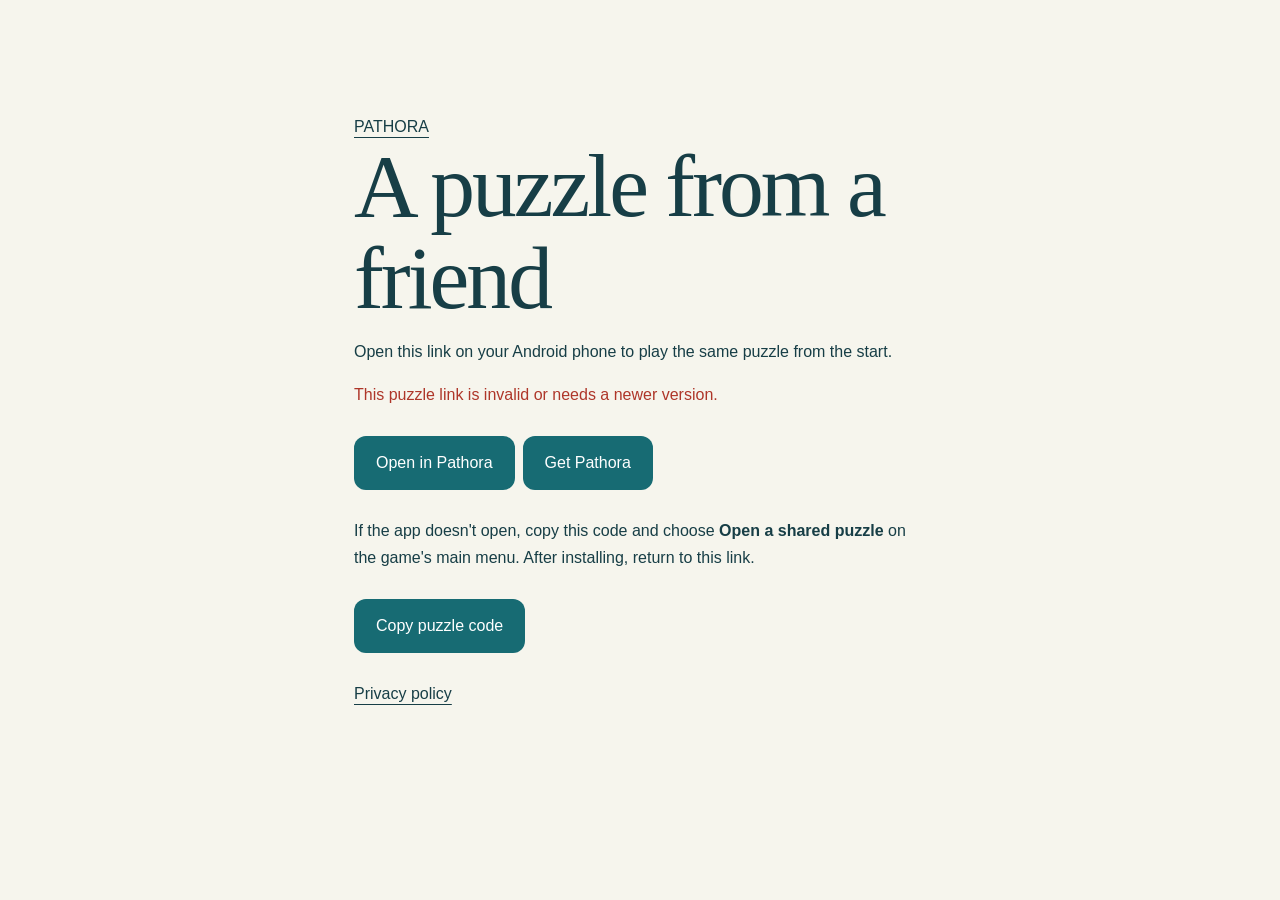
==== challenge/index.html @ 5b2802a4 "Add shared puzzle invitation landing page" ====
<!doctype html>
<html lang="en"><head><meta charset="utf-8"><meta name="viewport" content="width=device-width,initial-scale=1"><meta name="robots" content="noindex"><title>Play a shared puzzle · Pathora</title><link rel="stylesheet" href="/style.css"><style>main{max-width:620px;margin:10vh auto;padding:24px}textarea{box-sizing:border-box;width:100%;height:150px;border:1px solid #557779;border-radius:12px;padding:14px;word-break:break-all}button,.play{display:inline-block;margin:12px 8px 12px 0;padding:14px 22px;border:0;border-radius:12px;background:#176b73;color:white;font:inherit;text-decoration:none}#error{color:#ae3629}</style></head>
<body><main><a href="/">PATHORA</a><h1>A puzzle from a friend</h1><p id="details">Open this link on your Android phone to play the same puzzle from the start.</p><p id="error"></p><a id="open" class="play" href="#">Open in Pathora</a><a class="play" href="https://play.google.com/store/apps/details?id=com.afsanora.pathora">Get Pathora</a><p>If the app doesn't open, copy this code and choose <strong>Open a shared puzzle</strong> on the game's main menu. After installing, return to this link.</p><textarea id="code" readonly aria-label="Puzzle code"></textarea><button id="copy">Copy puzzle code</button><p id="status" role="status"></p><p><a href="/privacy/">Privacy policy</a></p></main>
<script>
(()=>{'use strict';const code=new URLSearchParams(location.search).get('p')||'';const out=document.getElementById('code');
try{if(!code||code.length>2048||!/^[A-Za-z0-9_-]+$/.test(code))throw Error();const p=JSON.parse(atob(code.replace(/-/g,'+').replace(/_/g,'/')));if(p.version!==1||p.generator!==1||p.mask!==1||!Number.isInteger(p.width)||p.width<10||p.width>100||!Number.isInteger(p.height)||p.height<10||p.height>100||!Number.isInteger(p.difficulty)||p.difficulty<0||p.difficulty>3)throw Error();
out.value=code;document.getElementById('details').textContent=p.shape+' · '+p.width+' × '+p.height+' · '+['Easy','Medium','Hard','Extreme'][p.difficulty]+'. The timer waits until you press Start.';
document.getElementById('open').href='intent://pathora.afsanora.com/challenge/?p='+encodeURIComponent(code)+'#Intent;scheme=https;package=com.afsanora.pathora;end';
document.getElementById('copy').onclick=async()=>{try{await navigator.clipboard.writeText(code);document.getElementById('status').textContent='Copied.';}catch{out.select();document.getElementById('status').textContent='Select and copy the code above.';}};
}catch{document.getElementById('error').textContent='This puzzle link is invalid or needs a newer version.';document.getElementById('open').hidden=true;document.getElementById('copy').hidden=true;out.hidden=true;}})();
</script></body></html>
---- style.css ----
@charset "UTF-8";
:root{--paper:#f6f5ed;--ink:#173e46;--muted:#536b6d;--gold:#e5ae3b;--line:#d7ddd5;--white:#fffef8}*{box-sizing:border-box}html{scroll-behavior:smooth;scroll-padding-top:30px}body{margin:0;background:var(--paper);color:var(--ink);font-family:Arial,Helvetica,sans-serif;font-size:16px;line-height:1.65}a{color:inherit;text-underline-offset:5px}a:focus-visible,summary:focus-visible{outline:3px solid #ba7612;outline-offset:6px}img{max-width:100%;display:block;height:auto}.wrap{max-width:1200px;width:calc(100% - 96px);margin-inline:auto}.header{display:flex;align-items:center;justify-content:space-between;padding-block:29px;border-bottom:1px solid var(--line);gap:24px}.brand{display:flex;gap:12px;align-items:center;text-decoration:none;font-size:26px;font-weight:700;letter-spacing:-1px;line-height:1.15}.brand img{border-radius:11px}.byline{display:block;font-size:9px;font-weight:400;letter-spacing:2px;margin-top:5px}.header nav{display:flex;align-items:center;gap:32px;font-size:13px}.header nav a{text-decoration:none}.header nav a:hover{text-decoration:underline}.nav-button{border:1px solid var(--ink);padding:10px 18px;border-radius:4px}.hero{display:grid;grid-template-columns:1.1fr 1fr;align-items:center;gap:40px;min-height:740px;padding-block:52px}.eyebrow{font-size:11px;font-weight:700;letter-spacing:2px;margin:0 0 26px;display:flex;align-items:center;gap:12px}.small-line{width:26px;height:2px;background:var(--gold)}h1,h2{font-family:Georgia,'Times New Roman',serif;font-weight:400;line-height:1.02;letter-spacing:-3px;margin:0}h1{font-size:clamp(60px,7vw,98px)}h1 em,h2 em{font-weight:400;color:#497b73}h2{font-size:clamp(40px,4.4vw,61px);letter-spacing:-2px}h3{font-size:21px;line-height:1.3;margin:0 0 12px;letter-spacing:-.4px}.lead{font-size:18px;line-height:1.75;margin:30px 0;color:var(--muted)}.actions{display:flex;align-items:center;gap:25px;flex-wrap:wrap}.button{display:inline-flex;align-items:center;justify-content:space-between;gap:28px;background:var(--ink);color:var(--white);text-decoration:none;padding:16px 23px;border-radius:5px;font-size:14px;font-weight:700;transition:background .2s}.button:hover{background:#296069}.text-link{font-size:13px;text-decoration:none}.quiet{font-size:12px;color:var(--muted);margin-top:27px}.hero-art{position:relative;min-height:620px;display:flex;align-items:center;justify-content:center}.hero-art:before{content:"";position:absolute;inset:62px -12px 28px 10px;border-radius:50% 50% 45% 45%;background:#e7ebe0}.route{position:absolute;width:110%;height:100%;inset:0 -5%;fill:none;stroke:var(--gold);stroke-width:3;stroke-linejoin:round;stroke-linecap:round}.phone{position:relative;width:280px;border:7px solid var(--ink);border-radius:30px;overflow:hidden;box-shadow:12px 22px 0 #173e4610;transform:rotate(5deg)}.phone img{width:100%}.art-note{position:absolute;z-index:2;right:0;top:0;font-family:Georgia,serif;font-size:19px;line-height:1.3;font-style:italic;transform:rotate(5deg)}.art-caption{position:absolute;bottom:0;font-size:9px;letter-spacing:2px;display:flex;align-items:center;gap:9px}.dot{height:6px;width:6px;border-radius:50%;background:#578277}.feature-strip{border-block:1px solid var(--line)}.strip-inner{display:flex;justify-content:space-between;align-items:center;padding-block:22px;font-size:13px}.strip-inner i{color:#ba8726;font-style:normal}.section{padding-block:110px}.how{display:grid;grid-template-columns:1fr 1.2fr;gap:80px}.section-title>p:last-child{color:var(--muted);margin-top:25px}.steps article{display:flex;gap:23px;padding:26px 0;border-bottom:1px solid var(--line)}.steps article:first-child{padding-top:0}.step-number{font-size:11px;color:#7b8881;line-height:2.7}.steps p{font-size:15px;color:var(--muted);margin:0;max-width:390px}.step-arrow{font-size:31px;margin-left:auto;color:#8caa9b}.explore{background:var(--ink);color:var(--paper)}.explore .eyebrow{color:#dbb660}.explore-heading{display:flex;justify-content:space-between;align-items:end;margin-bottom:60px;gap:30px}.explore-heading>p{color:#b8cbc7;font-size:15px}.modes{display:grid;grid-template-columns:repeat(3,1fr);gap:50px}.screen{padding:24px 34px 0;background:#30565b;overflow:hidden;border-radius:110px 110px 4px 4px;max-height:370px}.screen img{border-radius:14px 14px 0 0}.mode-title{display:flex;justify-content:space-between;align-items:center;margin-top:29px}.mode-title span{font-size:11px;color:#c8b17d}.mode-title h3{margin:0}.modes p{color:#c4d3cb;font-size:14px;line-height:1.7}.mode-detail{display:block;padding-top:17px;margin-top:22px;border-top:1px solid #48666a;font-size:11px;color:#e3c884}.comfort{display:grid;grid-template-columns:1fr 1fr;gap:0 80px}.comfort>.eyebrow{grid-column:1/-1}.comfort-list p{padding-bottom:20px;margin:0 0 20px;border-bottom:1px solid var(--line);font-size:15px;color:var(--muted)}.comfort-list strong{color:var(--ink);display:block;margin-bottom:7px}.availability{background:#e6eadd;border-radius:8px;padding:58px 65px;display:flex;justify-content:space-between;gap:70px;align-items:center}.availability h2{font-size:58px}.availability p{font-size:14px;color:var(--muted);margin:25px 0}.availability-aside{max-width:220px;text-align:center;flex-shrink:0}.availability-aside img{border-radius:35px;margin:auto auto 22px}.availability-aside span{font-size:10px;letter-spacing:2px}.availability-aside p{font-size:12px;margin-top:12px}.faq{max-width:840px}.faq h2{margin-bottom:42px}.faq details{border-top:1px solid var(--line);padding:22px 0}.faq details:last-child{border-bottom:1px solid var(--line)}summary{cursor:pointer;font-weight:600;font-size:16px;padding-right:15px}details p{font-size:15px;color:var(--muted);max-width:670px;margin-bottom:0}.footer{border-top:1px solid var(--line);padding-block:36px}.footer>.wrap{display:flex;align-items:center;justify-content:space-between;gap:25px}.footer .brand{font-size:22px}.footer p{font-size:12px;color:var(--muted)}.footer>.wrap>div{display:flex;gap:24px;align-items:center;font-size:11px}.footer a{text-decoration:none}.footer a:hover{text-decoration:underline}.footer span{color:var(--muted)}.skip{position:absolute;top:-100px;left:20px;padding:12px;background:var(--ink);color:white;z-index:10}.skip:focus{top:10px}.policy{max-width:850px;padding-block:75px 100px}.policy h1{font-size:64px;margin-bottom:20px}.policy .intro{font-size:18px;color:var(--muted)}.policy h2{font-family:Arial,Helvetica,sans-serif;font-size:24px;font-weight:600;line-height:1.3;letter-spacing:-.5px;margin:42px 0 15px}.policy p,.policy li{font-size:16px;color:#425d62}.policy ul{padding-left:22px}.policy .summary{border-left:3px solid var(--gold);padding:8px 23px;margin:32px 0;background:#e9ede3}.policy .summary p{margin:9px 0}.policy .meta{font-size:12px;letter-spacing:.5px}.policy code{font-size:14px;overflow-wrap:anywhere}a[href^="mailto:"]{overflow-wrap:anywhere}
@media(min-width:1500px){.hero{min-height:800px}}@media(max-width:1000px){.wrap{width:calc(100% - 56px)}.hero{gap:15px}.hero-art{min-height:560px}.phone{width:240px}.art-note{right:0;font-size:16px}.how{gap:45px}.modes{gap:28px}.screen{padding:20px 20px 0;max-height:325px}.availability{padding:48px 40px}.footer>.wrap{flex-wrap:wrap}.comfort{gap:0 40px}}@media(max-width:700px){.wrap{width:calc(100% - 40px)}.header{padding-block:20px;gap:20px;align-items:start}.header nav{gap:16px;font-size:12px;flex-wrap:wrap;justify-content:flex-end;max-width:230px}.header nav>a:first-child{display:none}.nav-button{padding:6px 10px}.brand{font-size:23px}.brand img{width:36px;height:36px}.byline{font-size:7px}.hero{grid-template-columns:1fr;padding-top:46px;gap:20px}.hero h1{font-size:72px}.lead{font-size:16px;margin:24px 0}.eyebrow{font-size:9px;letter-spacing:1.7px;margin-bottom:23px}.hero-art{min-height:570px;width:min(100%,440px);margin:auto}.hero-art:before{inset:45px 0}.phone{width:255px}.art-note{top:8px;right:10px}.hero .quiet{font-size:11px}.actions{gap:21px}.button{font-size:13px;padding:15px 18px}.strip-inner{font-size:10px;gap:12px;flex-wrap:wrap;justify-content:center}.strip-inner i{font-size:9px}.section{padding-block:70px}.how{grid-template-columns:1fr;gap:35px}.steps article{gap:18px}.steps h3{font-size:19px}.explore-heading{display:block;margin-bottom:40px}.explore-heading>p{margin-top:25px}.modes{grid-template-columns:1fr;gap:50px}.modes article{max-width:390px;margin:auto}.screen{max-height:395px;padding:25px 48px 0}.mode-title{margin-top:22px}.comfort{grid-template-columns:1fr;gap:25px}.comfort h2{margin-bottom:12px}.availability{padding:38px 28px;display:block}.availability h2{font-size:48px}.availability-aside{display:none}.faq h2{font-size:43px}.footer>.wrap{gap:16px}.footer p{display:none}.footer>.wrap>div{gap:18px;flex-wrap:wrap;font-size:10px}.policy{padding-block:48px 70px}.policy h1{font-size:49px}.policy h2{font-size:21px}.policy p,.policy li{font-size:15px}}@media(prefers-reduced-motion:reduce){html{scroll-behavior:auto}*{transition:none!important}}
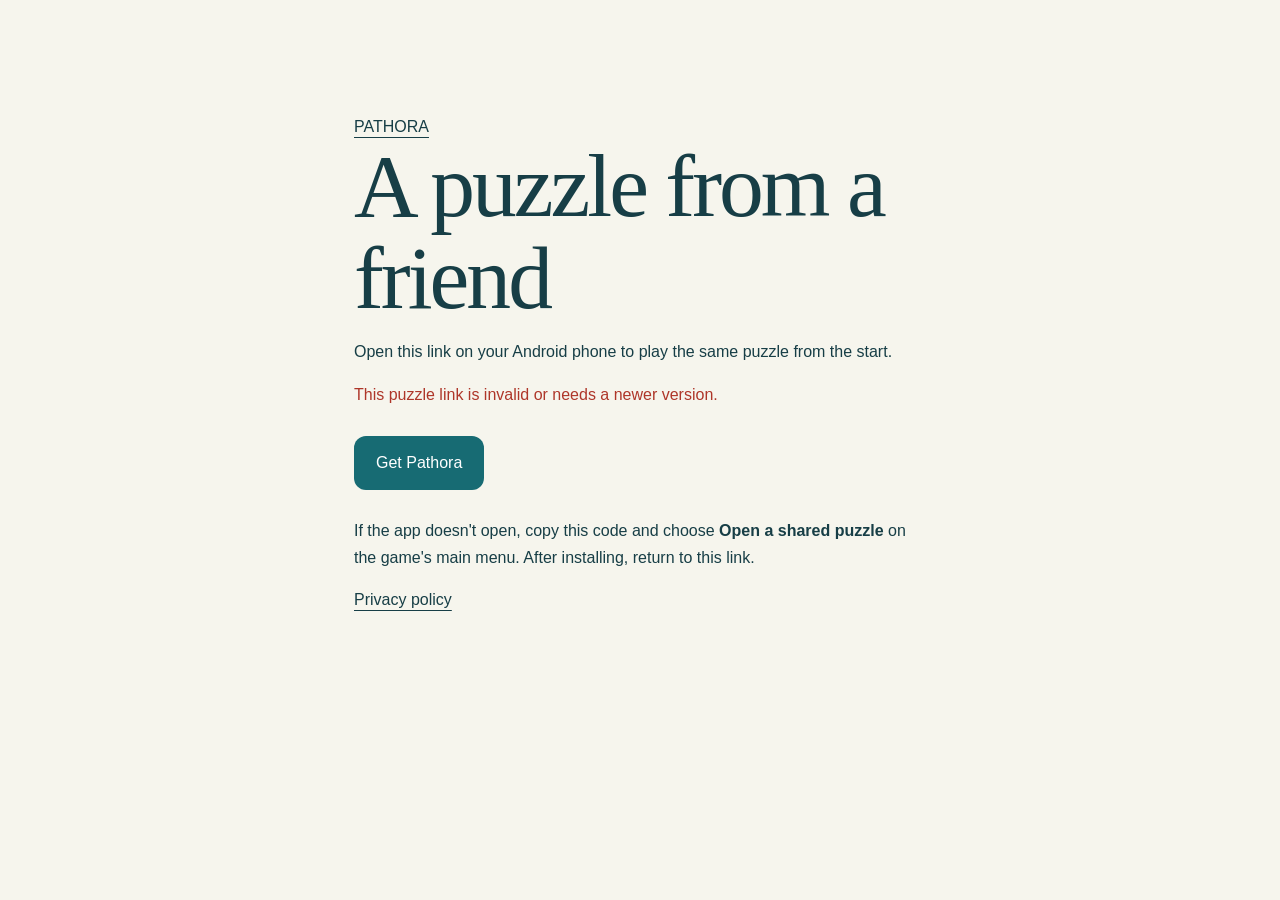
==== commit 5163a381: "Support generator v2-v4 shared puzzles and hide invalid-link actions" ====
--- a/challenge/index.html
+++ b/challenge/index.html
@@ -1,10 +1,10 @@
 <!doctype html>
-<html lang="en"><head><meta charset="utf-8"><meta name="viewport" content="width=device-width,initial-scale=1"><meta name="robots" content="noindex"><title>Play a shared puzzle · Pathora</title><link rel="stylesheet" href="/style.css"><style>main{max-width:620px;margin:10vh auto;padding:24px}textarea{box-sizing:border-box;width:100%;height:150px;border:1px solid #557779;border-radius:12px;padding:14px;word-break:break-all}button,.play{display:inline-block;margin:12px 8px 12px 0;padding:14px 22px;border:0;border-radius:12px;background:#176b73;color:white;font:inherit;text-decoration:none}#error{color:#ae3629}</style></head>
+<html lang="en"><head><meta charset="utf-8"><meta name="viewport" content="width=device-width,initial-scale=1"><meta name="robots" content="noindex"><title>Play a shared puzzle · Pathora</title><link rel="stylesheet" href="/style.css"><style>[hidden]{display:none!important}main{max-width:620px;margin:10vh auto;padding:24px}textarea{box-sizing:border-box;width:100%;height:150px;border:1px solid #557779;border-radius:12px;padding:14px;word-break:break-all}button,.play{display:inline-block;margin:12px 8px 12px 0;padding:14px 22px;border:0;border-radius:12px;background:#176b73;color:white;font:inherit;text-decoration:none}#error{color:#ae3629}</style></head>
 <body><main><a href="/">PATHORA</a><h1>A puzzle from a friend</h1><p id="details">Open this link on your Android phone to play the same puzzle from the start.</p><p id="error"></p><a id="open" class="play" href="#">Open in Pathora</a><a class="play" href="https://play.google.com/store/apps/details?id=com.afsanora.pathora">Get Pathora</a><p>If the app doesn't open, copy this code and choose <strong>Open a shared puzzle</strong> on the game's main menu. After installing, return to this link.</p><textarea id="code" readonly aria-label="Puzzle code"></textarea><button id="copy">Copy puzzle code</button><p id="status" role="status"></p><p><a href="/privacy/">Privacy policy</a></p></main>
 <script>
 (()=>{'use strict';const code=new URLSearchParams(location.search).get('p')||'';const out=document.getElementById('code');
-try{if(!code||code.length>2048||!/^[A-Za-z0-9_-]+$/.test(code))throw Error();const p=JSON.parse(atob(code.replace(/-/g,'+').replace(/_/g,'/')));if(p.version!==1||p.generator!==1||p.mask!==1||!Number.isInteger(p.width)||p.width<10||p.width>100||!Number.isInteger(p.height)||p.height<10||p.height>100||!Number.isInteger(p.difficulty)||p.difficulty<0||p.difficulty>3)throw Error();
-out.value=code;document.getElementById('details').textContent=p.shape+' · '+p.width+' × '+p.height+' · '+['Easy','Medium','Hard','Extreme'][p.difficulty]+'. The timer waits until you press Start.';
+try{if(!code||code.length>2048||!/^[A-Za-z0-9_-]+$/.test(code))throw Error();const p=JSON.parse(atob(code.replace(/-/g,'+').replace(/_/g,'/')));if(p.version!==1||(p.generator!==1&&p.generator!==2&&p.generator!==3&&p.generator!==4)||p.mask!==1||!Number.isInteger(p.width)||p.width<10||p.width>100||!Number.isInteger(p.height)||p.height<10||p.height>100||!Number.isInteger(p.difficulty)||p.difficulty<0||p.difficulty>3)throw Error();
+out.value=code;document.getElementById('details').textContent=p.shape+' · '+p.width+' × '+p.height+' · '+['Easy','Medium','Hard','Extreme'][p.difficulty]+(p.zen?' · Zen: watch an optional video ad before preparing this puzzle.':'')+'. The timer waits until you press Start.';
 document.getElementById('open').href='intent://pathora.afsanora.com/challenge/?p='+encodeURIComponent(code)+'#Intent;scheme=https;package=com.afsanora.pathora;end';
 document.getElementById('copy').onclick=async()=>{try{await navigator.clipboard.writeText(code);document.getElementById('status').textContent='Copied.';}catch{out.select();document.getElementById('status').textContent='Select and copy the code above.';}};
 }catch{document.getElementById('error').textContent='This puzzle link is invalid or needs a newer version.';document.getElementById('open').hidden=true;document.getElementById('copy').hidden=true;out.hidden=true;}})();
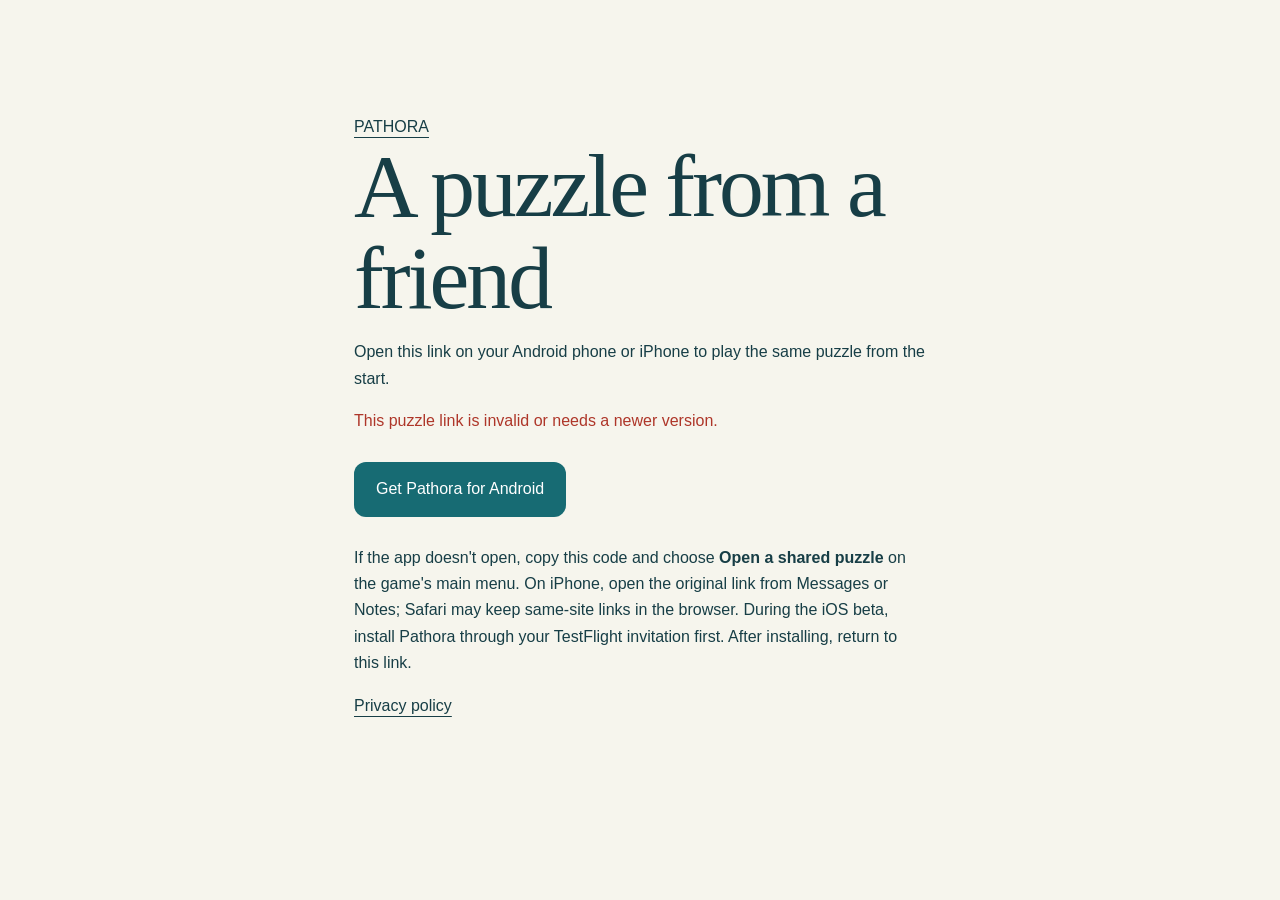
==== commit 3f3fc4ae: "Associate iOS app and support iPhone puzzle invitations" ====
--- a/challenge/index.html
+++ b/challenge/index.html
@@ -1,11 +1,12 @@
 <!doctype html>
 <html lang="en"><head><meta charset="utf-8"><meta name="viewport" content="width=device-width,initial-scale=1"><meta name="robots" content="noindex"><title>Play a shared puzzle · Pathora</title><link rel="stylesheet" href="/style.css"><style>[hidden]{display:none!important}main{max-width:620px;margin:10vh auto;padding:24px}textarea{box-sizing:border-box;width:100%;height:150px;border:1px solid #557779;border-radius:12px;padding:14px;word-break:break-all}button,.play{display:inline-block;margin:12px 8px 12px 0;padding:14px 22px;border:0;border-radius:12px;background:#176b73;color:white;font:inherit;text-decoration:none}#error{color:#ae3629}</style></head>
-<body><main><a href="/">PATHORA</a><h1>A puzzle from a friend</h1><p id="details">Open this link on your Android phone to play the same puzzle from the start.</p><p id="error"></p><a id="open" class="play" href="#">Open in Pathora</a><a class="play" href="https://play.google.com/store/apps/details?id=com.afsanora.pathora">Get Pathora</a><p>If the app doesn't open, copy this code and choose <strong>Open a shared puzzle</strong> on the game's main menu. After installing, return to this link.</p><textarea id="code" readonly aria-label="Puzzle code"></textarea><button id="copy">Copy puzzle code</button><p id="status" role="status"></p><p><a href="/privacy/">Privacy policy</a></p></main>
+<body><main><a href="/">PATHORA</a><h1>A puzzle from a friend</h1><p id="details">Open this link on your Android phone or iPhone to play the same puzzle from the start.</p><p id="error"></p><a id="open" class="play" href="#">Open in Pathora</a><a class="play" href="https://play.google.com/store/apps/details?id=com.afsanora.pathora">Get Pathora for Android</a><p>If the app doesn't open, copy this code and choose <strong>Open a shared puzzle</strong> on the game's main menu. On iPhone, open the original link from Messages or Notes; Safari may keep same-site links in the browser. During the iOS beta, install Pathora through your TestFlight invitation first. After installing, return to this link.</p><textarea id="code" readonly aria-label="Puzzle code"></textarea><button id="copy">Copy puzzle code</button><p id="status" role="status"></p><p><a href="/privacy/">Privacy policy</a></p></main>
 <script>
 (()=>{'use strict';const code=new URLSearchParams(location.search).get('p')||'';const out=document.getElementById('code');
 try{if(!code||code.length>2048||!/^[A-Za-z0-9_-]+$/.test(code))throw Error();const p=JSON.parse(atob(code.replace(/-/g,'+').replace(/_/g,'/')));if(p.version!==1||(p.generator!==1&&p.generator!==2&&p.generator!==3&&p.generator!==4)||p.mask!==1||!Number.isInteger(p.width)||p.width<10||p.width>100||!Number.isInteger(p.height)||p.height<10||p.height>100||!Number.isInteger(p.difficulty)||p.difficulty<0||p.difficulty>3)throw Error();
 out.value=code;document.getElementById('details').textContent=p.shape+' · '+p.width+' × '+p.height+' · '+['Easy','Medium','Hard','Extreme'][p.difficulty]+(p.zen?' · Zen: watch an optional video ad before preparing this puzzle.':'')+'. The timer waits until you press Start.';
-document.getElementById('open').href='intent://pathora.afsanora.com/challenge/?p='+encodeURIComponent(code)+'#Intent;scheme=https;package=com.afsanora.pathora;end';
+const nativeLink='https://pathora.afsanora.com/challenge/?p='+encodeURIComponent(code);
+document.getElementById('open').href=/Android/i.test(navigator.userAgent)?'intent://pathora.afsanora.com/challenge/?p='+encodeURIComponent(code)+'#Intent;scheme=https;package=com.afsanora.pathora;end':nativeLink;
 document.getElementById('copy').onclick=async()=>{try{await navigator.clipboard.writeText(code);document.getElementById('status').textContent='Copied.';}catch{out.select();document.getElementById('status').textContent='Select and copy the code above.';}};
 }catch{document.getElementById('error').textContent='This puzzle link is invalid or needs a newer version.';document.getElementById('open').hidden=true;document.getElementById('copy').hidden=true;out.hidden=true;}})();
 </script></body></html>
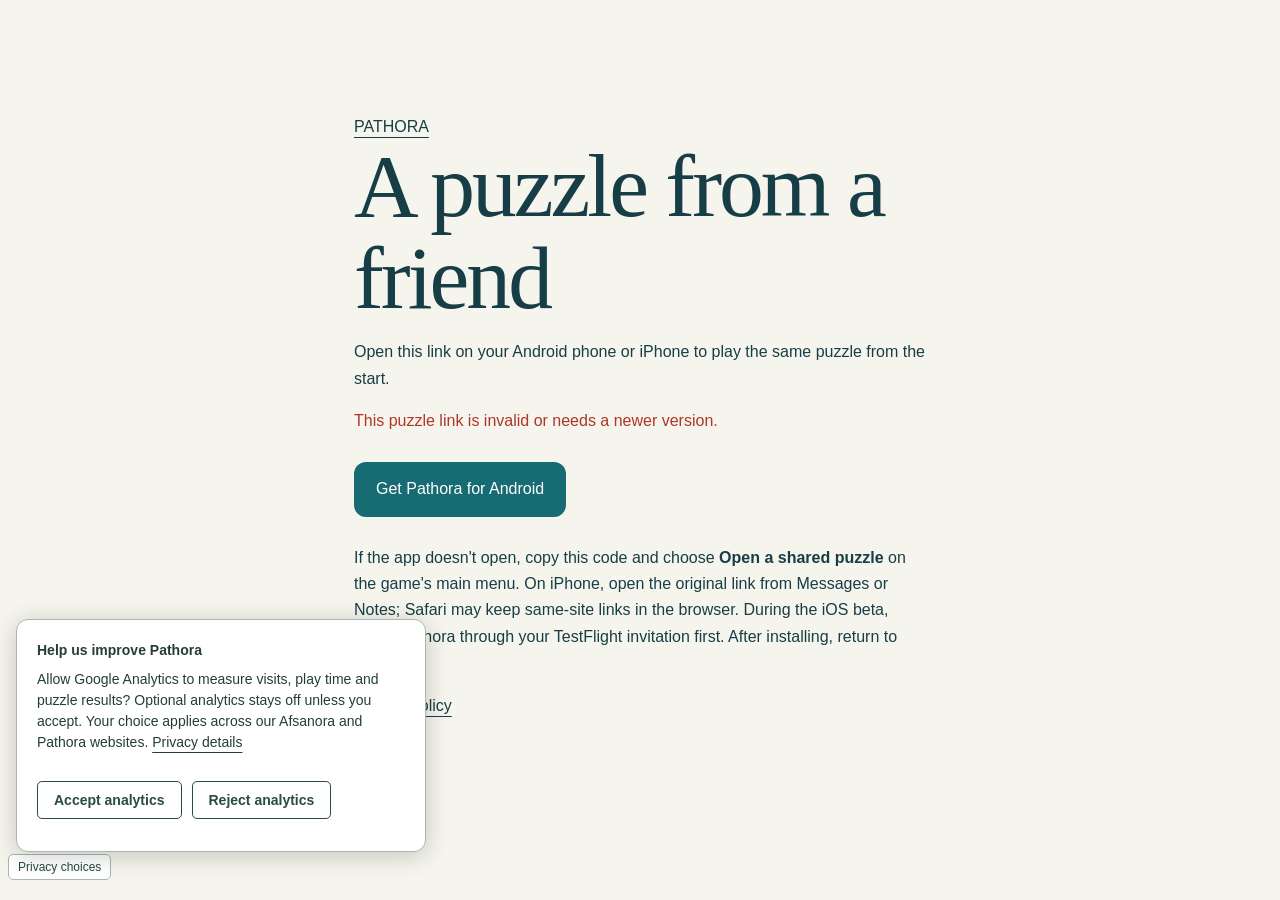
==== commit f327206c: "Add consent-only website analytics" ====
--- a/challenge/index.html
+++ b/challenge/index.html
@@ -1,5 +1,5 @@
 <!doctype html>
-<html lang="en"><head><meta charset="utf-8"><meta name="viewport" content="width=device-width,initial-scale=1"><meta name="robots" content="noindex"><title>Play a shared puzzle · Pathora</title><link rel="stylesheet" href="/style.css"><style>[hidden]{display:none!important}main{max-width:620px;margin:10vh auto;padding:24px}textarea{box-sizing:border-box;width:100%;height:150px;border:1px solid #557779;border-radius:12px;padding:14px;word-break:break-all}button,.play{display:inline-block;margin:12px 8px 12px 0;padding:14px 22px;border:0;border-radius:12px;background:#176b73;color:white;font:inherit;text-decoration:none}#error{color:#ae3629}</style></head>
+<html lang="en"><head><meta charset="utf-8"><meta name="viewport" content="width=device-width,initial-scale=1"><meta name="robots" content="noindex"><title>Play a shared puzzle · Pathora</title><link rel="stylesheet" href="/style.css"><style>[hidden]{display:none!important}main{max-width:620px;margin:10vh auto;padding:24px}textarea{box-sizing:border-box;width:100%;height:150px;border:1px solid #557779;border-radius:12px;padding:14px;word-break:break-all}button,.play{display:inline-block;margin:12px 8px 12px 0;padding:14px 22px;border:0;border-radius:12px;background:#176b73;color:white;font:inherit;text-decoration:none}#error{color:#ae3629}</style><script defer src="/analytics.js"></script></head>
 <body><main><a href="/">PATHORA</a><h1>A puzzle from a friend</h1><p id="details">Open this link on your Android phone or iPhone to play the same puzzle from the start.</p><p id="error"></p><a id="open" class="play" href="#">Open in Pathora</a><a class="play" href="https://play.google.com/store/apps/details?id=com.afsanora.pathora">Get Pathora for Android</a><p>If the app doesn't open, copy this code and choose <strong>Open a shared puzzle</strong> on the game's main menu. On iPhone, open the original link from Messages or Notes; Safari may keep same-site links in the browser. During the iOS beta, install Pathora through your TestFlight invitation first. After installing, return to this link.</p><textarea id="code" readonly aria-label="Puzzle code"></textarea><button id="copy">Copy puzzle code</button><p id="status" role="status"></p><p><a href="/privacy/">Privacy policy</a></p></main>
 <script>
 (()=>{'use strict';const code=new URLSearchParams(location.search).get('p')||'';const out=document.getElementById('code');
--- a/style.css
+++ b/style.css
@@ -1,3 +1,7 @@
 @charset "UTF-8";
 :root{--paper:#f6f5ed;--ink:#173e46;--muted:#536b6d;--gold:#e5ae3b;--line:#d7ddd5;--white:#fffef8}*{box-sizing:border-box}html{scroll-behavior:smooth;scroll-padding-top:30px}body{margin:0;background:var(--paper);color:var(--ink);font-family:Arial,Helvetica,sans-serif;font-size:16px;line-height:1.65}a{color:inherit;text-underline-offset:5px}a:focus-visible,summary:focus-visible{outline:3px solid #ba7612;outline-offset:6px}img{max-width:100%;display:block;height:auto}.wrap{max-width:1200px;width:calc(100% - 96px);margin-inline:auto}.header{display:flex;align-items:center;justify-content:space-between;padding-block:29px;border-bottom:1px solid var(--line);gap:24px}.brand{display:flex;gap:12px;align-items:center;text-decoration:none;font-size:26px;font-weight:700;letter-spacing:-1px;line-height:1.15}.brand img{border-radius:11px}.byline{display:block;font-size:9px;font-weight:400;letter-spacing:2px;margin-top:5px}.header nav{display:flex;align-items:center;gap:32px;font-size:13px}.header nav a{text-decoration:none}.header nav a:hover{text-decoration:underline}.nav-button{border:1px solid var(--ink);padding:10px 18px;border-radius:4px}.hero{display:grid;grid-template-columns:1.1fr 1fr;align-items:center;gap:40px;min-height:740px;padding-block:52px}.eyebrow{font-size:11px;font-weight:700;letter-spacing:2px;margin:0 0 26px;display:flex;align-items:center;gap:12px}.small-line{width:26px;height:2px;background:var(--gold)}h1,h2{font-family:Georgia,'Times New Roman',serif;font-weight:400;line-height:1.02;letter-spacing:-3px;margin:0}h1{font-size:clamp(60px,7vw,98px)}h1 em,h2 em{font-weight:400;color:#497b73}h2{font-size:clamp(40px,4.4vw,61px);letter-spacing:-2px}h3{font-size:21px;line-height:1.3;margin:0 0 12px;letter-spacing:-.4px}.lead{font-size:18px;line-height:1.75;margin:30px 0;color:var(--muted)}.actions{display:flex;align-items:center;gap:25px;flex-wrap:wrap}.button{display:inline-flex;align-items:center;justify-content:space-between;gap:28px;background:var(--ink);color:var(--white);text-decoration:none;padding:16px 23px;border-radius:5px;font-size:14px;font-weight:700;transition:background .2s}.button:hover{background:#296069}.text-link{font-size:13px;text-decoration:none}.quiet{font-size:12px;color:var(--muted);margin-top:27px}.hero-art{position:relative;min-height:620px;display:flex;align-items:center;justify-content:center}.hero-art:before{content:"";position:absolute;inset:62px -12px 28px 10px;border-radius:50% 50% 45% 45%;background:#e7ebe0}.route{position:absolute;width:110%;height:100%;inset:0 -5%;fill:none;stroke:var(--gold);stroke-width:3;stroke-linejoin:round;stroke-linecap:round}.phone{position:relative;width:280px;border:7px solid var(--ink);border-radius:30px;overflow:hidden;box-shadow:12px 22px 0 #173e4610;transform:rotate(5deg)}.phone img{width:100%}.art-note{position:absolute;z-index:2;right:0;top:0;font-family:Georgia,serif;font-size:19px;line-height:1.3;font-style:italic;transform:rotate(5deg)}.art-caption{position:absolute;bottom:0;font-size:9px;letter-spacing:2px;display:flex;align-items:center;gap:9px}.dot{height:6px;width:6px;border-radius:50%;background:#578277}.feature-strip{border-block:1px solid var(--line)}.strip-inner{display:flex;justify-content:space-between;align-items:center;padding-block:22px;font-size:13px}.strip-inner i{color:#ba8726;font-style:normal}.section{padding-block:110px}.how{display:grid;grid-template-columns:1fr 1.2fr;gap:80px}.section-title>p:last-child{color:var(--muted);margin-top:25px}.steps article{display:flex;gap:23px;padding:26px 0;border-bottom:1px solid var(--line)}.steps article:first-child{padding-top:0}.step-number{font-size:11px;color:#7b8881;line-height:2.7}.steps p{font-size:15px;color:var(--muted);margin:0;max-width:390px}.step-arrow{font-size:31px;margin-left:auto;color:#8caa9b}.explore{background:var(--ink);color:var(--paper)}.explore .eyebrow{color:#dbb660}.explore-heading{display:flex;justify-content:space-between;align-items:end;margin-bottom:60px;gap:30px}.explore-heading>p{color:#b8cbc7;font-size:15px}.modes{display:grid;grid-template-columns:repeat(3,1fr);gap:50px}.screen{padding:24px 34px 0;background:#30565b;overflow:hidden;border-radius:110px 110px 4px 4px;max-height:370px}.screen img{border-radius:14px 14px 0 0}.mode-title{display:flex;justify-content:space-between;align-items:center;margin-top:29px}.mode-title span{font-size:11px;color:#c8b17d}.mode-title h3{margin:0}.modes p{color:#c4d3cb;font-size:14px;line-height:1.7}.mode-detail{display:block;padding-top:17px;margin-top:22px;border-top:1px solid #48666a;font-size:11px;color:#e3c884}.comfort{display:grid;grid-template-columns:1fr 1fr;gap:0 80px}.comfort>.eyebrow{grid-column:1/-1}.comfort-list p{padding-bottom:20px;margin:0 0 20px;border-bottom:1px solid var(--line);font-size:15px;color:var(--muted)}.comfort-list strong{color:var(--ink);display:block;margin-bottom:7px}.availability{background:#e6eadd;border-radius:8px;padding:58px 65px;display:flex;justify-content:space-between;gap:70px;align-items:center}.availability h2{font-size:58px}.availability p{font-size:14px;color:var(--muted);margin:25px 0}.availability-aside{max-width:220px;text-align:center;flex-shrink:0}.availability-aside img{border-radius:35px;margin:auto auto 22px}.availability-aside span{font-size:10px;letter-spacing:2px}.availability-aside p{font-size:12px;margin-top:12px}.faq{max-width:840px}.faq h2{margin-bottom:42px}.faq details{border-top:1px solid var(--line);padding:22px 0}.faq details:last-child{border-bottom:1px solid var(--line)}summary{cursor:pointer;font-weight:600;font-size:16px;padding-right:15px}details p{font-size:15px;color:var(--muted);max-width:670px;margin-bottom:0}.footer{border-top:1px solid var(--line);padding-block:36px}.footer>.wrap{display:flex;align-items:center;justify-content:space-between;gap:25px}.footer .brand{font-size:22px}.footer p{font-size:12px;color:var(--muted)}.footer>.wrap>div{display:flex;gap:24px;align-items:center;font-size:11px}.footer a{text-decoration:none}.footer a:hover{text-decoration:underline}.footer span{color:var(--muted)}.skip{position:absolute;top:-100px;left:20px;padding:12px;background:var(--ink);color:white;z-index:10}.skip:focus{top:10px}.policy{max-width:850px;padding-block:75px 100px}.policy h1{font-size:64px;margin-bottom:20px}.policy .intro{font-size:18px;color:var(--muted)}.policy h2{font-family:Arial,Helvetica,sans-serif;font-size:24px;font-weight:600;line-height:1.3;letter-spacing:-.5px;margin:42px 0 15px}.policy p,.policy li{font-size:16px;color:#425d62}.policy ul{padding-left:22px}.policy .summary{border-left:3px solid var(--gold);padding:8px 23px;margin:32px 0;background:#e9ede3}.policy .summary p{margin:9px 0}.policy .meta{font-size:12px;letter-spacing:.5px}.policy code{font-size:14px;overflow-wrap:anywhere}a[href^="mailto:"]{overflow-wrap:anywhere}
 @media(min-width:1500px){.hero{min-height:800px}}@media(max-width:1000px){.wrap{width:calc(100% - 56px)}.hero{gap:15px}.hero-art{min-height:560px}.phone{width:240px}.art-note{right:0;font-size:16px}.how{gap:45px}.modes{gap:28px}.screen{padding:20px 20px 0;max-height:325px}.availability{padding:48px 40px}.footer>.wrap{flex-wrap:wrap}.comfort{gap:0 40px}}@media(max-width:700px){.wrap{width:calc(100% - 40px)}.header{padding-block:20px;gap:20px;align-items:start}.header nav{gap:16px;font-size:12px;flex-wrap:wrap;justify-content:flex-end;max-width:230px}.header nav>a:first-child{display:none}.nav-button{padding:6px 10px}.brand{font-size:23px}.brand img{width:36px;height:36px}.byline{font-size:7px}.hero{grid-template-columns:1fr;padding-top:46px;gap:20px}.hero h1{font-size:72px}.lead{font-size:16px;margin:24px 0}.eyebrow{font-size:9px;letter-spacing:1.7px;margin-bottom:23px}.hero-art{min-height:570px;width:min(100%,440px);margin:auto}.hero-art:before{inset:45px 0}.phone{width:255px}.art-note{top:8px;right:10px}.hero .quiet{font-size:11px}.actions{gap:21px}.button{font-size:13px;padding:15px 18px}.strip-inner{font-size:10px;gap:12px;flex-wrap:wrap;justify-content:center}.strip-inner i{font-size:9px}.section{padding-block:70px}.how{grid-template-columns:1fr;gap:35px}.steps article{gap:18px}.steps h3{font-size:19px}.explore-heading{display:block;margin-bottom:40px}.explore-heading>p{margin-top:25px}.modes{grid-template-columns:1fr;gap:50px}.modes article{max-width:390px;margin:auto}.screen{max-height:395px;padding:25px 48px 0}.mode-title{margin-top:22px}.comfort{grid-template-columns:1fr;gap:25px}.comfort h2{margin-bottom:12px}.availability{padding:38px 28px;display:block}.availability h2{font-size:48px}.availability-aside{display:none}.faq h2{font-size:43px}.footer>.wrap{gap:16px}.footer p{display:none}.footer>.wrap>div{gap:18px;flex-wrap:wrap;font-size:10px}.policy{padding-block:48px 70px}.policy h1{font-size:49px}.policy h2{font-size:21px}.policy p,.policy li{font-size:15px}}@media(prefers-reduced-motion:reduce){html{scroll-behavior:auto}*{transition:none!important}}
+
+.platform-section{display:block}.platform-section>div{width:100%}.platform-grid{display:grid;grid-template-columns:repeat(3,minmax(0,1fr));gap:30px;margin-top:36px}.platform-grid article{border-top:1px solid #879d8d;padding-top:24px;display:flex;flex-direction:column;align-items:flex-start}.platform-label{font-size:10px;letter-spacing:1.5px}.platform-grid h3{font-size:22px;margin:20px 0 4px}.platform-grid p{font-size:14px;line-height:1.8;flex:1}.platform-grid .button{margin-top:12px}.platform-status{font-size:11px;opacity:.7;margin-top:18px}.platform-grid .text-link{font-size:13px;margin-top:12px}@media(max-width:800px){.platform-grid{grid-template-columns:1fr;gap:32px}}
+
+.game-gallery{display:grid;grid-template-columns:repeat(4,minmax(0,1fr));gap:24px;margin-top:42px}.game-gallery figure{margin:0;min-width:0}.game-gallery img{width:100%;border:1px solid var(--line);border-radius:14px}.game-gallery figcaption{padding-top:20px}.game-gallery h3{font-size:18px}.game-gallery p{font-size:14px;color:var(--muted)}@media(max-width:1000px){.game-gallery{grid-template-columns:repeat(2,minmax(0,1fr))}}@media(max-width:500px){.game-gallery{grid-template-columns:1fr}.game-gallery figure{max-width:320px;margin:auto}}
